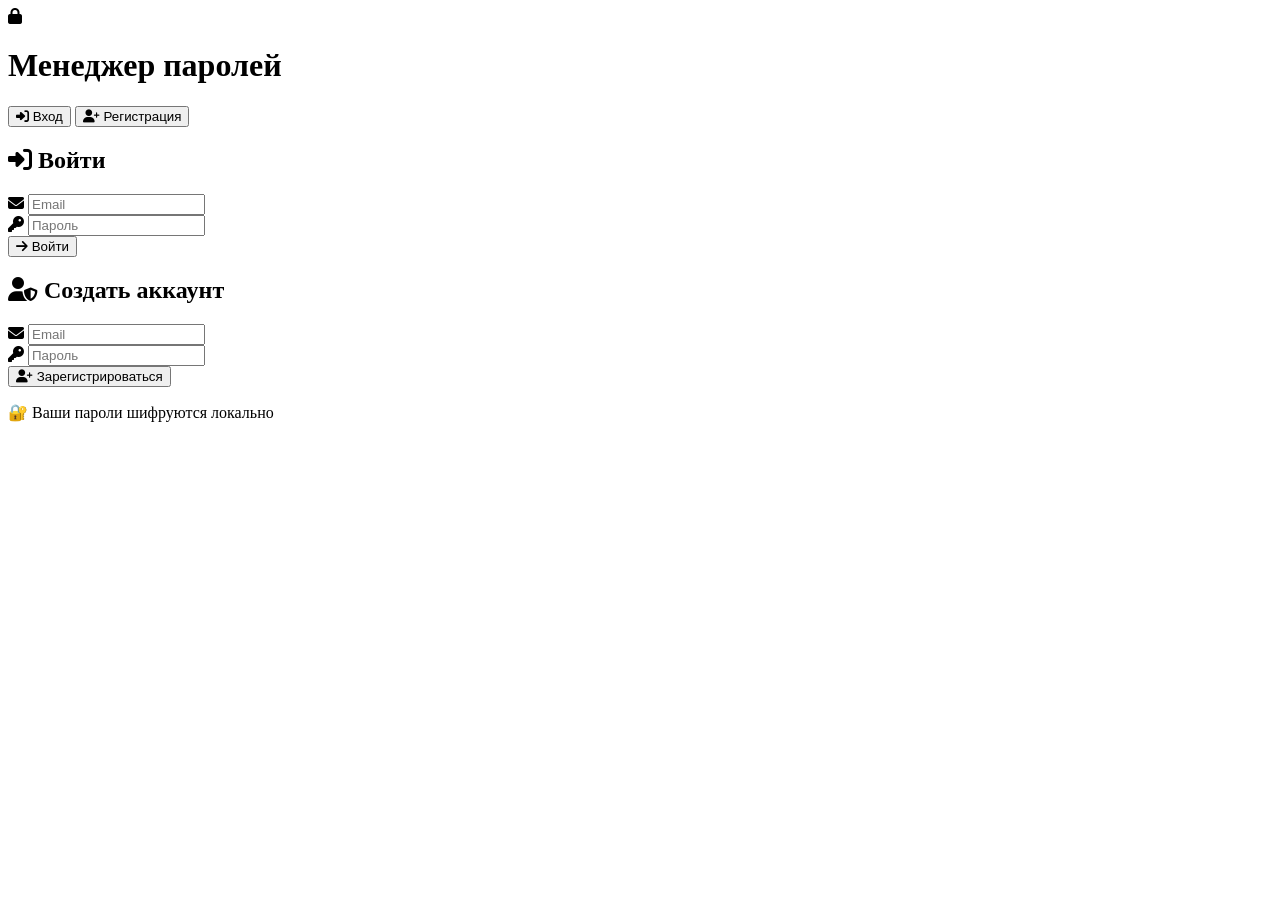
==== MyBKR/PasswordManager/wwwroot/auth.html @ 791cb52b "Добавлен второй проект: MyBKR" ====
﻿<!DOCTYPE html>
<html lang="ru">
<head>
    <meta charset="UTF-8" />
    <meta name="viewport" content="width=device-width, initial-scale=1.0" />
    <title>🔐 Вход в Менеджер паролей</title>
    <link rel="stylesheet" href="/css/style.css" />
    <link href="https://cdnjs.cloudflare.com/ajax/libs/font-awesome/6.5.0/css/all.min.css" rel="stylesheet">
</head>
<body>
    <div class="auth-container">
        <div class="auth-header">
            <i class="fas fa-lock auth-icon"></i>
            <h1>Менеджер паролей</h1>
        </div>

        <div class="tabs">
            <button class="tab active" data-tab="login">
                <i class="fas fa-sign-in-alt"></i> Вход
            </button>
            <button class="tab" data-tab="register">
                <i class="fas fa-user-plus"></i> Регистрация
            </button>
        </div>

        <!-- Форма входа -->
        <form id="loginForm" class="auth-form active">
            <h2><i class="fas fa-sign-in-alt"></i> Войти</h2>
            <div class="input-group">
                <i class="fas fa-envelope"></i>
                <input type="email" placeholder="Email" required name="email" />
            </div>
            <div class="input-group">
                <i class="fas fa-key"></i>
                <input type="password" placeholder="Пароль" required name="password" />
            </div>
            <button type="submit">
                <i class="fas fa-arrow-right"></i> Войти
            </button>
        </form>

        <!-- Форма регистрации -->
        <form id="registerForm" class="auth-form">
            <h2><i class="fas fa-user-shield"></i> Создать аккаунт</h2>
            <div class="input-group">
                <i class="fas fa-envelope"></i>
                <input type="email" placeholder="Email" required name="email" />
            </div>
            <div class="input-group">
                <i class="fas fa-key"></i>
                <input type="password" placeholder="Пароль" required name="password" />
            </div>
            <button type="submit">
                <i class="fas fa-user-plus"></i> Зарегистрироваться
            </button>
        </form>

        <div class="auth-footer">
            <p>🔐 Ваши пароли шифруются локально</p>
        </div>
    </div>
    <script>
        const token = localStorage.getItem('token');
        if (token) {
            // Проверяем, валиден ли токен
            fetch('/api/auth/validate', {
                headers: { 'Authorization': `Bearer ${token}` }
            })
                .then(res => {
                    if (res.ok) {
                        window.location.href = '/index.html';
                    } else {
                        localStorage.removeItem('token');
                    }
                })
                .catch(() => {
                    localStorage.removeItem('token');
                });
        }
    </script>
    <script src="/js/auth.js"></script>
</body>
</html>
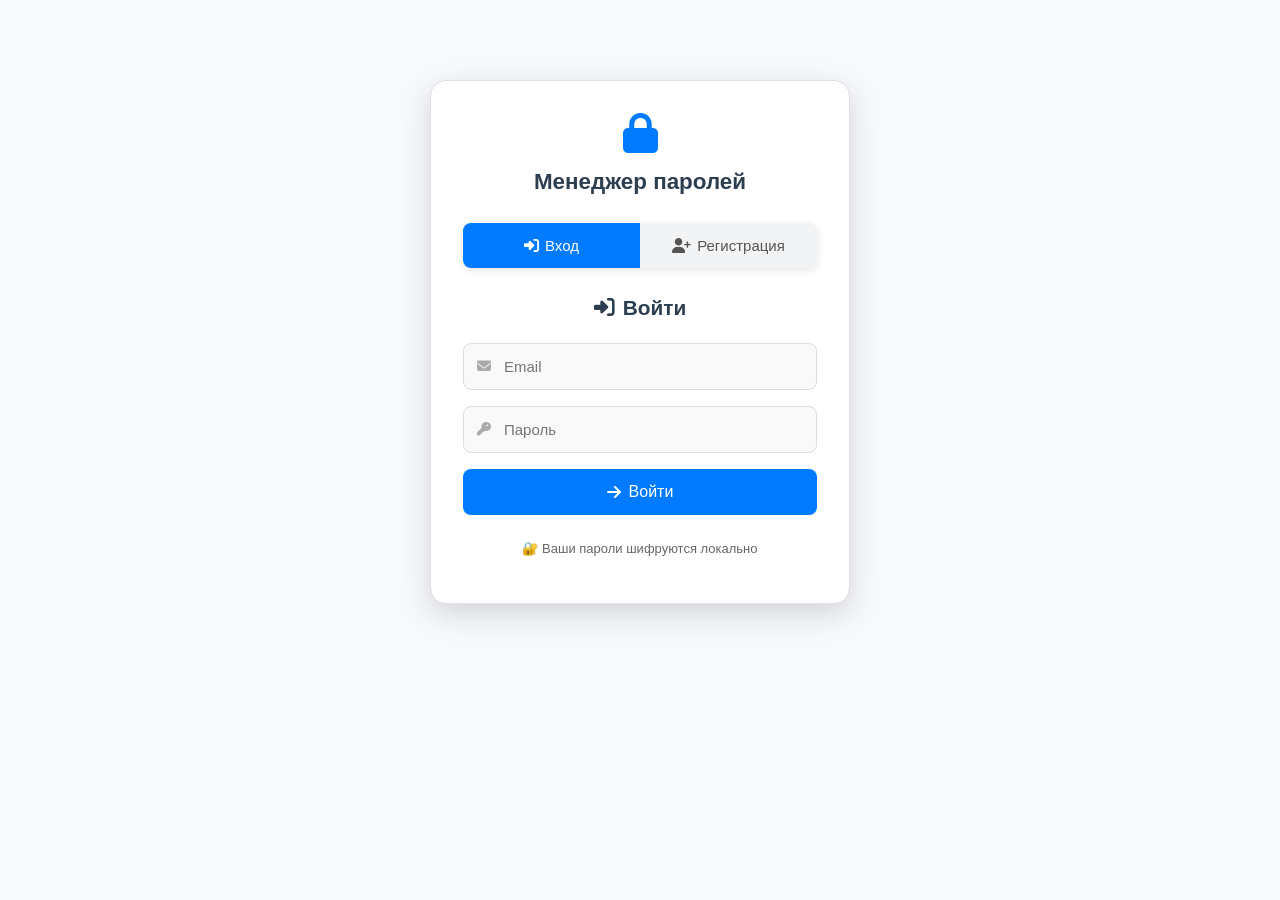
==== commit 7092757d: "переделала снова" ====
--- a/MyBKR/PasswordManager/wwwroot/auth.html
+++ b/MyBKR/PasswordManager/wwwroot/auth.html
@@ -4,7 +4,7 @@
     <meta charset="UTF-8" />
     <meta name="viewport" content="width=device-width, initial-scale=1.0" />
     <title>🔐 Вход в Менеджер паролей</title>
-    <link rel="stylesheet" href="/css/style.css" />
+    <link rel="stylesheet" href="css/style.css" />
     <link href="https://cdnjs.cloudflare.com/ajax/libs/font-awesome/6.5.0/css/all.min.css" rel="stylesheet">
 </head>
 <body>
@@ -12,6 +12,17 @@
         <div class="auth-header">
             <i class="fas fa-lock auth-icon"></i>
             <h1>Менеджер паролей</h1>
+        </div>
+
+        <!-- Добавляем блок с информацией о входе -->
+        <div id="logged-in-info" style="display: none; background: #e8f5e8; padding: 15px; border-radius: 8px; margin-bottom: 20px; text-align: center;">
+            <p><i class="fas fa-check-circle" style="color: #28a745;"></i> Вы уже авторизованы</p>
+            <button id="logout-btn" style="margin-top: 10px; padding: 8px 16px; background: #dc3545; color: white; border: none; border-radius: 4px; cursor: pointer;">
+                <i class="fas fa-sign-out-alt"></i> Выйти
+            </button>
+            <button id="go-to-dashboard" style="margin-top: 10px; padding: 8px 16px; background: #007bff; color: white; border: none; border-radius: 4px; cursor: pointer; margin-left: 10px;">
+                <i class="fas fa-tachometer-alt"></i> Перейти в Dashboard
+            </button>
         </div>
 
         <div class="tabs">
@@ -59,25 +70,54 @@
             <p>🔐 Ваши пароли шифруются локально</p>
         </div>
     </div>
+
     <script>
+        // Проверяем, есть ли токен
         const token = localStorage.getItem('token');
+
         if (token) {
-            // Проверяем, валиден ли токен
+            // Показываем информацию о входе вместо форм
+            document.getElementById('logged-in-info').style.display = 'block';
+            document.querySelector('.tabs').style.display = 'none';
+            document.getElementById('loginForm').style.display = 'none';
+            document.getElementById('registerForm').style.display = 'none';
+
+            // Проверяем валидность токена
             fetch('/api/auth/validate', {
-                headers: { 'Authorization': `Bearer ${token}` }
+                headers: {
+                    'Authorization': `Bearer ${token}`,
+                    'Content-Type': 'application/json'
+                }
             })
-                .then(res => {
-                    if (res.ok) {
-                        window.location.href = '/index.html';
-                    } else {
-                        localStorage.removeItem('token');
-                    }
-                })
-                .catch(() => {
+            .then(res => {
+                if (!res.ok) {
+                    // Токен невалиден, очищаем
                     localStorage.removeItem('token');
-                });
+                    localStorage.removeItem('user_email');
+                    location.reload();
+                }
+            })
+            .catch(() => {
+                // Ошибка сети
+                localStorage.removeItem('token');
+                localStorage.removeItem('user_email');
+                location.reload();
+            });
         }
+
+        // Обработчик кнопки выхода
+        document.getElementById('logout-btn')?.addEventListener('click', function() {
+            localStorage.removeItem('token');
+            localStorage.removeItem('user_email');
+            location.reload(); // Перезагружаем страницу
+        });
+
+        // Обработчик кнопки перехода в dashboard
+        document.getElementById('go-to-dashboard')?.addEventListener('click', function() {
+            window.location.href = 'index.html';
+        });
     </script>
-    <script src="/js/auth.js"></script>
+
+    <script src="js/auth.js"></script>
 </body>
 </html>
--- a/MyBKR/PasswordManager/wwwroot/css/style.css
+++ b/MyBKR/PasswordManager/wwwroot/css/style.css
@@ -0,0 +1,607 @@
+﻿* {
+    box-sizing: border-box;
+}
+
+body {
+    font-family: 'Segoe UI', Tahoma, Geneva, Verdana, sans-serif;
+    margin: 0;
+    padding: 0;
+    background: #f8f9fc;
+    color: #333;
+    line-height: 1.5;
+}
+
+/* Заголовок */
+header {
+    display: flex;
+    justify-content: space-between;
+    align-items: center;
+    padding: 20px 30px;
+    background: #ffffff;
+    border-bottom: 1px solid #e0e0e0;
+    box-shadow: 0 2px 5px rgba(0,0,0,0.05);
+}
+
+    header h1 {
+        margin: 0;
+        font-size: 1.6em;
+        color: #2c3e50;
+        font-weight: 600;
+    }
+
+    header button {
+        padding: 10px 16px;
+        background: #e74c3c;
+        color: white;
+        border: none;
+        border-radius: 6px;
+        cursor: pointer;
+        font-size: 14px;
+        transition: background 0.2s;
+    }
+
+        header button:hover {
+            background: #c0392b;
+        }
+
+        header button i {
+            margin-right: 5px;
+        }
+
+/* Поиск */
+.search-container {
+    padding: 12px 20px;
+    background: white;
+    border-bottom: 1px solid #e0e0e0;
+    position: relative;
+}
+
+    .search-container .search-icon {
+        position: absolute;
+        left: 32px;
+        top: 50%;
+        transform: translateY(-50%);
+        color: #aaa;
+        font-size: 14px;
+    }
+
+#searchInput {
+    width: 100%;
+    padding: 10px 10px 10px 36px;
+    border: 1px solid #ddd;
+    border-radius: 8px;
+    font-size: 14px;
+    background: #f9f9f9;
+    transition: border 0.2s;
+}
+
+    #searchInput:focus {
+        outline: none;
+        border-color: #007bff;
+        background: white;
+    }
+
+/* Основной макет */
+.container {
+    max-width: 1200px;
+    margin: 0 auto;
+    height: 100vh;
+}
+
+.main-layout {
+    display: flex;
+    height: calc(100vh - 80px);
+}
+
+/* Сайдбар */
+.sidebar {
+    width: 280px;
+    background: #ffffff;
+    padding: 20px;
+    border-right: 1px solid #e0e0e0;
+    overflow-y: auto;
+}
+
+    .sidebar .folder-header {
+        display: flex;
+        justify-content: space-between;
+        align-items: center;
+        margin-bottom: 15px;
+    }
+
+        .sidebar .folder-header h3 {
+            margin: 0;
+            font-size: 1.1em;
+            color: #2c3e50;
+            font-weight: 600;
+        }
+
+    .sidebar button#addFolderBtn {
+        width: auto;
+        padding: 6px 10px;
+        background: #007bff;
+        border: none;
+        border-radius: 4px;
+        font-size: 12px;
+    }
+
+#allFoldersBtn {
+    width: 100%;
+    padding: 12px;
+    background: #6c757d;
+    color: white;
+    border: none;
+    border-radius: 6px;
+    text-align: left;
+    font-size: 14px;
+    margin-bottom: 12px;
+    cursor: pointer;
+    transition: background 0.2s;
+}
+
+    #allFoldersBtn:hover {
+        background: #5a6268;
+    }
+
+    #allFoldersBtn.active {
+        background: #007bff;
+        font-weight: 500;
+    }
+
+.sidebar ul {
+    list-style: none;
+    padding: 0;
+    margin: 0;
+}
+
+    .sidebar ul li {
+        padding: 10px 12px;
+        margin: 4px 0;
+        border-radius: 6px;
+        cursor: pointer;
+        font-size: 14px;
+        display: flex;
+        justify-content: space-between;
+        align-items: center;
+        transition: background 0.2s;
+    }
+
+        .sidebar ul li:hover {
+            background: #f1f3f5;
+        }
+
+        .sidebar ul li.active {
+            background: #007bff;
+            color: white;
+        }
+
+        .sidebar ul li span {
+            flex: 1;
+            overflow: hidden;
+            text-overflow: ellipsis;
+            white-space: nowrap;
+        }
+
+        .sidebar ul li button {
+            background: none;
+            border: none;
+            color: inherit;
+            cursor: pointer;
+            font-size: 12px;
+            opacity: 0.6;
+            transition: opacity 0.2s;
+        }
+
+            .sidebar ul li button:hover {
+                opacity: 1;
+            }
+
+/* Основной контент */
+.content {
+    flex: 1;
+    padding: 20px;
+    background: #f8f9fc;
+}
+
+.content-header {
+    display: flex;
+    justify-content: space-between;
+    align-items: center;
+    margin-bottom: 20px;
+}
+
+#currentFolder {
+    font-size: 1.4em;
+    font-weight: 500;
+    color: #2c3e50;
+}
+
+    #currentFolder i {
+        color: #007bff;
+        margin-right: 8px;
+    }
+
+#addPasswordBtn {
+    padding: 10px 16px;
+    background: #28a745;
+    color: white;
+    border: none;
+    border-radius: 6px;
+    cursor: pointer;
+    font-size: 14px;
+    display: flex;
+    align-items: center;
+    gap: 6px;
+}
+
+    #addPasswordBtn:hover {
+        background: #218838;
+    }
+
+/* Карточки паролей */
+.password-card {
+    background: white;
+    padding: 18px;
+    margin-bottom: 14px;
+    border-radius: 10px;
+    box-shadow: 0 3px 10px rgba(0,0,0,0.06);
+    border: 1px solid #e9ecef;
+    transition: all 0.2s ease;
+}
+
+    .password-card:hover {
+        transform: translateY(-2px);
+        box-shadow: 0 6px 20px rgba(0,0,0,0.1);
+    }
+
+    .password-card h4 {
+        margin: 0 0 10px 0;
+        font-size: 1.1em;
+        color: #2c3e50;
+        display: flex;
+        align-items: center;
+        gap: 6px;
+    }
+
+        .password-card h4 i {
+            color: #007bff;
+            font-size: 16px;
+        }
+
+    .password-card p {
+        margin: 6px 0;
+        font-size: 0.95em;
+        color: #555;
+    }
+
+        .password-card p a {
+            color: #007bff;
+            text-decoration: none;
+        }
+
+            .password-card p a:hover {
+                text-decoration: underline;
+            }
+
+    .password-card .password-mask {
+        font-family: monospace;
+        letter-spacing: 1px;
+    }
+
+    .password-card button {
+        margin: 5px 4px 0 0;
+        padding: 6px 10px;
+        font-size: 0.9em;
+        border: none;
+        border-radius: 4px;
+        cursor: pointer;
+    }
+
+    .password-card .show-pass {
+        background: #e9ecef;
+        color: #495057;
+    }
+
+    .password-card .edit-pass {
+        background: #007bff;
+        color: white;
+    }
+
+    .password-card .delete-pass {
+        background: #dc3545;
+        color: white;
+    }
+
+    .password-card button:hover {
+        opacity: 0.9;
+    }
+
+/* Группа полей (для генератора) */
+.input-group {
+    display: flex;
+    gap: 8px;
+}
+
+    .input-group input {
+        flex: 1;
+    }
+
+    .input-group button {
+        width: 50px;
+        padding: 10px;
+        background: #28a745;
+        color: white;
+        border: none;
+        border-radius: 4px;
+        cursor: pointer;
+    }
+
+        .input-group button:hover {
+            background: #218838;
+        }
+
+/* --- Модальные окна --- */
+.modal {
+    display: none; /* Скрыто по умолчанию */
+    position: fixed;
+    top: 0;
+    left: 0;
+    width: 100%;
+    height: 100%;
+    background-color: rgba(0, 0, 0, 0.5);
+    justify-content: center;
+    align-items: center;
+    z-index: 1000;
+    padding: 20px;
+    box-sizing: border-box;
+}
+
+    .modal.show {
+        display: flex; /* Показываем как flex */
+    }
+
+.modal-content {
+    background-color: white;
+    padding: 30px;
+    border-radius: 12px;
+    width: 460px;
+    max-width: 90%;
+    box-shadow: 0 15px 40px rgba(0, 0, 0, 0.2);
+    border: 1px solid #dee2e6;
+    max-height: 90vh;
+    overflow-y: auto;
+}
+
+    .modal-content h3 {
+        margin: 0 0 20px 0;
+        color: #2c3e50;
+        font-size: 1.4em;
+        display: flex;
+        align-items: center;
+        gap: 8px;
+    }
+
+    .modal-content input,
+    .modal-content textarea,
+    .modal-content select {
+        width: 100%;
+        padding: 12px;
+        margin: 10px 0;
+        border: 1px solid #ddd;
+        border-radius: 6px;
+        font-size: 14px;
+        transition: border 0.2s;
+    }
+
+        .modal-content input:focus,
+        .modal-content textarea:focus,
+        .modal-content select:focus {
+            outline: none;
+            border-color: #007bff;
+            box-shadow: 0 0 0 2px rgba(0,123,255,0.25);
+        }
+
+.modal-footer {
+    display: flex;
+    justify-content: flex-end;
+    gap: 10px;
+    margin-top: 20px;
+}
+
+    .modal-footer button {
+        padding: 10px 18px;
+        border: none;
+        border-radius: 6px;
+        cursor: pointer;
+        font-size: 14px;
+    }
+
+        .modal-footer button:first-child {
+            background: #6c757d;
+            color: white;
+        }
+
+        .modal-footer button:last-child:not(#deletePasswordBtn):not(#deleteFolderBtn) {
+            background: #007bff;
+            color: white;
+        }
+
+        .modal-footer button:hover {
+            opacity: 0.9;
+        }
+
+/* Адаптивность */
+@media (max-width: 768px) {
+    .main-layout {
+        flex-direction: column;
+    }
+
+    .sidebar {
+        width: 100%;
+        max-height: 200px;
+    }
+
+    .content-header {
+        flex-direction: column;
+        align-items: stretch;
+        gap: 10px;
+    }
+
+    #addPasswordBtn {
+        justify-content: center;
+    }
+}
+/* --- Аутентификация --- */
+.auth-container {
+    max-width: 420px;
+    margin: 80px auto;
+    background: white;
+    padding: 32px;
+    border-radius: 16px;
+    box-shadow: 0 10px 30px rgba(0, 0, 0, 0.15);
+    border: 1px solid #e0e0e0;
+    text-align: center;
+}
+
+.auth-header {
+    margin-bottom: 24px;
+}
+
+    .auth-header .auth-icon {
+        font-size: 2.5em;
+        color: #007bff;
+        margin-bottom: 12px;
+        display: block;
+    }
+
+    .auth-header h1 {
+        margin: 0;
+        font-size: 1.4em;
+        color: #2c3e50;
+        font-weight: 600;
+    }
+
+/* Вкладки */
+.tabs {
+    display: flex;
+    margin-bottom: 24px;
+    border-radius: 8px;
+    overflow: hidden;
+    box-shadow: 0 2px 8px rgba(0,0,0,0.1);
+}
+
+.tab {
+    flex: 1;
+    padding: 14px;
+    border: none;
+    background: #f1f3f5;
+    cursor: pointer;
+    font-size: 15px;
+    font-weight: 500;
+    color: #555;
+    display: flex;
+    align-items: center;
+    justify-content: center;
+    gap: 6px;
+    transition: all 0.2s;
+}
+
+    .tab.active {
+        background: #007bff;
+        color: white;
+    }
+
+    .tab:hover:not(.active) {
+        background: #e0e0e0;
+    }
+
+/* Формы */
+.auth-form {
+    display: none;
+}
+
+    .auth-form.active {
+        display: block;
+        animation: fadeIn 0.3s ease;
+    }
+
+@keyframes fadeIn {
+    from {
+        opacity: 0;
+        transform: translateY(10px);
+    }
+
+    to {
+        opacity: 1;
+        transform: translateY(0);
+    }
+}
+
+.auth-form h2 {
+    margin: 0 0 20px 0;
+    color: #2c3e50;
+    font-size: 1.3em;
+    display: flex;
+    align-items: center;
+    justify-content: center;
+    gap: 8px;
+}
+
+.input-group {
+    position: relative;
+    margin-bottom: 16px;
+}
+
+    .input-group i {
+        position: absolute;
+        left: 14px;
+        top: 50%;
+        transform: translateY(-50%);
+        color: #aaa;
+        font-size: 14px;
+    }
+
+.auth-form input {
+    width: 100%;
+    padding: 14px 14px 14px 40px;
+    border: 1px solid #ddd;
+    border-radius: 8px;
+    font-size: 15px;
+    background: #f9f9f9;
+    transition: all 0.2s;
+}
+
+    .auth-form input:focus {
+        outline: none;
+        border-color: #007bff;
+        background: white;
+        box-shadow: 0 0 0 2px rgba(0,123,255,0.2);
+    }
+
+.auth-form button {
+    width: 100%;
+    padding: 14px;
+    background: #007bff;
+    color: white;
+    border: none;
+    border-radius: 8px;
+    font-size: 16px;
+    font-weight: 500;
+    cursor: pointer;
+    display: flex;
+    align-items: center;
+    justify-content: center;
+    gap: 8px;
+    transition: background 0.2s;
+}
+
+    .auth-form button:hover {
+        background: #0056b3;
+    }
+
+/* Подвал */
+.auth-footer {
+    margin-top: 24px;
+    font-size: 13px;
+    color: #666;
+}
